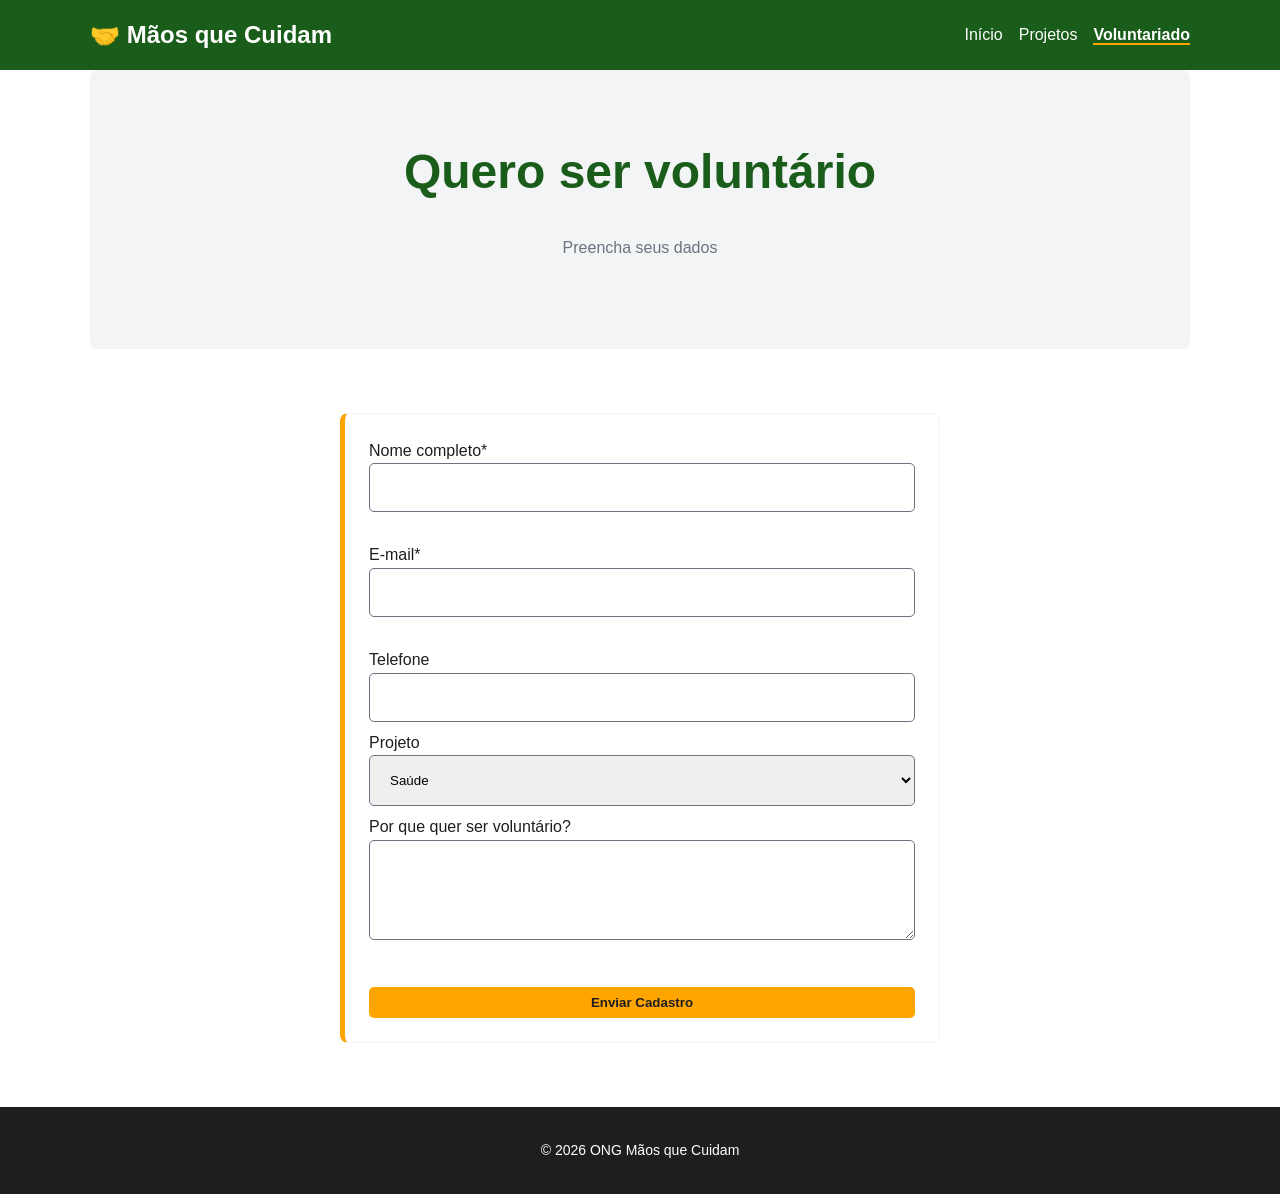
==== cadastro.html @ 30ed5990 "primeiro commit projeto ONG" ====
﻿<!DOCTYPE html>
<html lang="pt-BR">
<head><meta charset="UTF-8"><meta name="viewport" content="width=device-width, initial-scale=1.0"><title>Voluntariado</title><link rel="stylesheet" href="style.css"></head>
<body>
<header><div class="container"><h1>🤝 Mãos que Cuidam</h1><button class="menu-hamburguer" id="btn-menu"><span></span><span></span><span></span></button><nav id="menu-nav"><ul><li><a href="index.html">Início</a></li><li><a href="projetos.html">Projetos</a></li><li><a href="cadastro.html" class="ativo">Voluntariado</a></li></ul></nav></div></header>
<main class="container">
<section class="hero"><h2>Quero ser voluntário</h2><p>Preencha seus dados</p></section>
<section><div class="card" style="max-width:600px;margin:0 auto;">
<form id="formVoluntario" novalidate>
<label>Nome completo*</label><input type="text" id="nome" required><span id="erro-nome" class="mensagem-erro"></span>
<label>E-mail*</label><input type="email" id="email" required><span id="erro-email" class="mensagem-erro"></span>
<label>Telefone</label><input type="tel" id="telefone">
<label>Projeto</label><select id="projeto"><option>Saúde</option><option>Educação</option><option>Acolhimento</option></select>
<label>Por que quer ser voluntário?</label><textarea id="motivo" style="height:100px;"></textarea>
<div id="feedback-form" style="margin-top:1rem;"></div>
<button type="submit" class="botao" style="width:100%;margin-top:1rem;">Enviar Cadastro</button>
</form>
</div></section>
</main>
<footer><p>© 2026 ONG Mãos que Cuidam</p></footer>
<div class="toast" id="toast"></div>
<script src="js/bundle.js"></script>
</body>
</html>
---- style.css ----
﻿/* 1. CORES E FONTES - NOSSO DESIGN SYSTEM */
:root {
  --cor-primaria: #1A5D1A;
  --cor-primaria-clara: #2E8B57;
  --cor-secundaria: #FFA500;
  --cor-secundaria-clara: #FFD27F;
  --cor-neutra-escura: #1E1E1E;
  --cor-neutra-media: #6B7280;
  --cor-neutra-clara: #F3F4F6;
  --cor-fundo: #FFFFFF;
  --fonte-principal: 'Inter', sans-serif;
  --texto-h1: 3rem;
  --texto-h2: 2rem;
  --texto-h3: 1.5rem;
  --texto-corpo: 1rem;
  --texto-pequeno: 0.875rem;
  --espaco-1: 0.5rem;
  --espaco-2: 1rem;
  --espaco-3: 1.5rem;
  --espaco-4: 2rem;
  --espaco-5: 4rem;
}
* { margin: 0; padding: 0; box-sizing: border-box; }
body { font-family: var(--fonte-principal); background-color: var(--cor-fundo); color: var(--cor-neutra-escura); font-size: var(--texto-corpo); line-height: 1.6; }
.container { max-width: 1100px; margin: 0 auto; width: 90%; }

/* 3. CABEÇALHO */
header { background-color: var(--cor-primaria); color: var(--cor-fundo); padding: var(--espaco-2) 0; position: relative; }
header .container { display: flex; justify-content: space-between; align-items: center; }
header h1 { font-size: var(--texto-h3); }
nav ul { list-style: none; display: flex; gap: var(--espaco-2); align-items: center; }
nav li { position: relative; }
nav a { color: var(--cor-fundo); text-decoration: none; }
nav a.ativo { font-weight: bold; border-bottom: 2px solid var(--cor-secundaria); }

/* MENU HAMBURGUER */
.menu-hamburguer { display: none; flex-direction: column; gap: 5px; background: none; border: none; cursor: pointer; }
.menu-hamburguer span { display: block; width: 25px; height: 3px; background-color: var(--cor-fundo); transition: 0.3s; }

/* 4. SEÇÕES */
.hero { text-align: center; padding: var(--espaco-5) 0; background-color: var(--cor-neutra-clara); border-radius: 8px; margin-bottom: var(--espaco-5); }
.hero h2 { font-size: var(--texto-h1); }
.hero p { color: var(--cor-neutra-media); margin: var(--espaco-2) 0 var(--espaco-3) 0; }
section { margin-bottom: var(--espaco-5); }
h2 { font-size: var(--texto-h2); color: var(--cor-primaria); margin-bottom: var(--espaco-3); }

/* 5. CARDS */
.cards { display: grid; grid-template-columns: repeat(12, 1fr); gap: var(--espaco-3); }
.card { grid-column: span 12; background-color: var(--cor-fundo); padding: var(--espaco-3); border-radius: 8px; border: 1px solid var(--cor-neutra-clara); border-left: 5px solid var(--cor-secundaria); transition: 0.3s; }
.card:hover { transform: translateY(-5px); box-shadow: 0 4px 10px rgba(0,0,0,0.2); }

/* 6. BOTÃO */
.botao { display: inline-block; background-color: var(--cor-secundaria); color: var(--cor-neutra-escura); text-decoration: none; padding: var(--espaco-1) var(--espaco-3); border-radius: 5px; font-weight: bold; transition: 0.3s; border: none; cursor: pointer; width: 100%; }
.botao:hover { background-color: var(--cor-secundaria-clara); }

/* FORMULÁRIO - VALIDAÇÃO SÓ VIA JS */
input, textarea, select { border: 1px solid var(--cor-neutra-media); padding: var(--espaco-2); border-radius: 5px; transition: 0.3s; width: 100%; margin-bottom: var(--espaco-1); }
input:focus, textarea:focus, select:focus { border-color: var(--cor-primaria); box-shadow: 0 0 0 2px var(--cor-secundaria-clara); outline: none; }

.campo-erro { border: 2px solid #dc2626 !important; background: #fef2f2; }
.campo-sucesso { border: 2px solid #16a34a !important; background: #f0fdf4; }
.mensagem-erro { color: #dc2626; font-size: 0.85rem; display: block; margin-top: 4px; min-height: 18px; }

.alerta { padding: 12px; border-radius: 6px; margin: 10px 0; }
.alerta-erro { background: #fef2f2; color: #dc2626; border: 1px solid #fecaca; }
.alerta-sucesso { background: #f0fdf4; color: #16a34a; border: 1px solid #bbf7d0; }
.toast { position: fixed; bottom: 20px; right: 20px; background: #333; color: #fff; padding: 14px 20px; border-radius: 8px; opacity: 0; transform: translateY(100px); transition: all 0.3s; z-index: 9999; }
.toast.ativo { opacity: 1; transform: translateY(0); }

/* RODAPÉ */
footer { background-color: var(--cor-neutra-escura); color: var(--cor-fundo); text-align: center; padding: var(--espaco-4); font-size: var(--texto-pequeno); margin-top: var(--espaco-5); }

/* RESPONSIVO */
@media (max-width: 768px) {
  .menu-hamburguer { display: flex; }
  nav { display: none; position: absolute; top: 60px; left: 0; width: 100%; background-color: var(--cor-primaria); padding: var(--espaco-2); }
  nav.ativo { display: flex; }
  nav ul { flex-direction: column; align-items: flex-start; width: 100%; }
}
@media (min-width: 768px) { .card { grid-column: span 6; } }
@media (min-width: 1024px) { .card { grid-column: span 4; } }
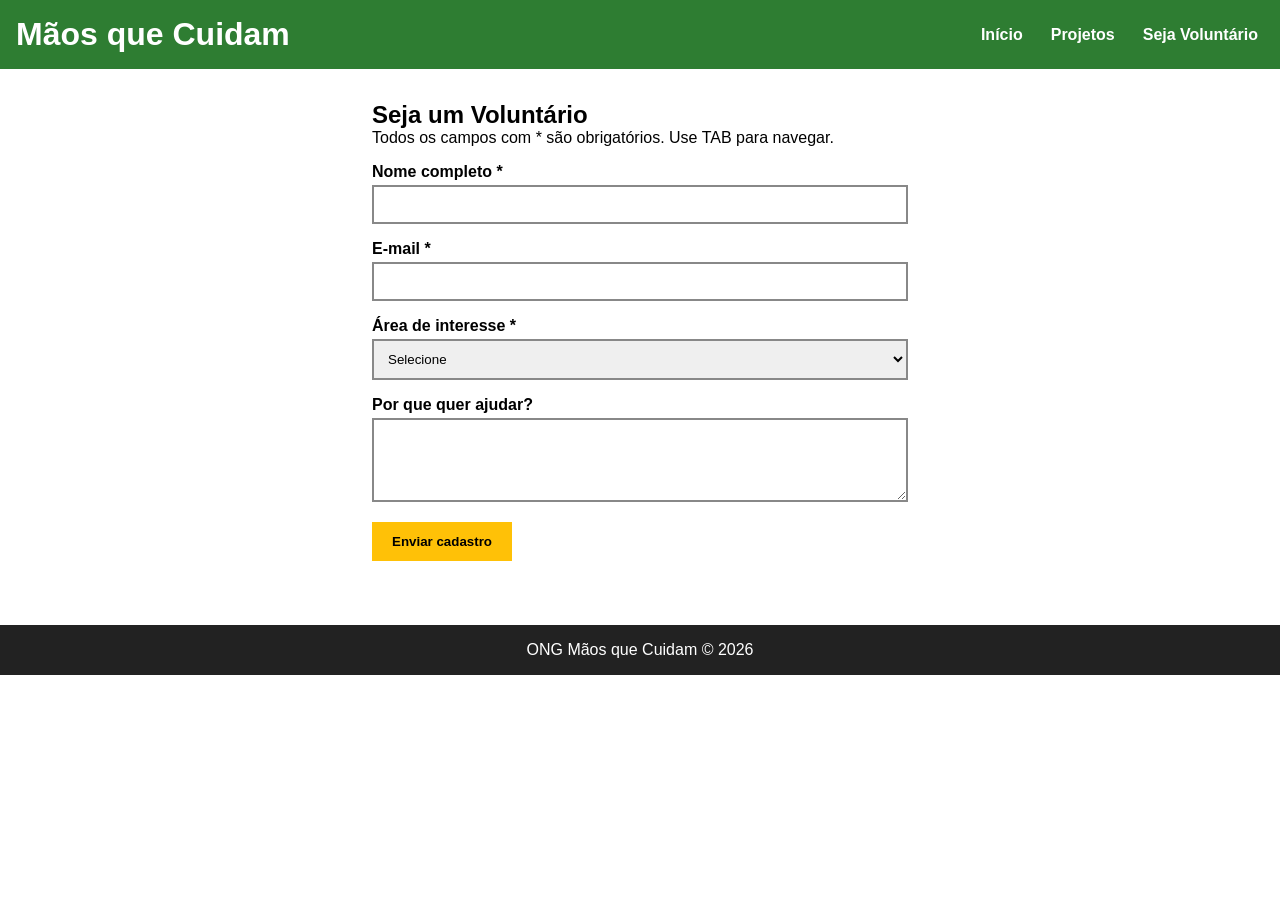
==== commit c130dd19: "versao final ong-final com pastas atualizadas" ====
--- a/cadastro.html
+++ b/cadastro.html
@@ -1,24 +1,44 @@
-﻿<!DOCTYPE html>
+<!DOCTYPE html>
 <html lang="pt-BR">
-<head><meta charset="UTF-8"><meta name="viewport" content="width=device-width, initial-scale=1.0"><title>Voluntariado</title><link rel="stylesheet" href="style.css"></head>
+<head>
+<meta charset="UTF-8"><meta name="viewport" content="width=device-width, initial-scale=1.0">
+<title>Voluntário - Mãos que Cuidam</title>
+<style>
+:root{--verde:#2E7D32;--amarelo:#FFC107;--foco:#005FCC}*{box-sizing:border-box;font-family:Arial;margin:0;padding:0}
+.skip-link{position:absolute;left:-9999px}.skip-link:focus{left:10px;top:10px;background:var(--verde);color:#fff;padding:8px;z-index:9999}
+:focus-visible{outline:3px solid var(--foco);outline-offset:3px}
+header{background:var(--verde);color:#fff;padding:1rem;display:flex;justify-content:space-between;align-items:center}
+nav ul{list-style:none;display:flex;gap:1rem} nav a{color:#fff;text-decoration:none;font-weight:bold;padding:6px}
+main{padding:2rem;max-width:600px;margin:auto} label{display:block;margin-top:1rem;font-weight:bold} input,select,textarea{width:100%;padding:10px;margin-top:4px;border:2px solid #888}.erro{color:#b00020;font-size:.9rem}.toast{position:fixed;top:20px;right:20px;background:var(--verde);color:#fff;padding:1rem;display:none}
+footer{background:#222;color:#fff;text-align:center;padding:1rem;margin-top:2rem}
+</style>
+</head>
 <body>
-<header><div class="container"><h1>🤝 Mãos que Cuidam</h1><button class="menu-hamburguer" id="btn-menu"><span></span><span></span><span></span></button><nav id="menu-nav"><ul><li><a href="index.html">Início</a></li><li><a href="projetos.html">Projetos</a></li><li><a href="cadastro.html" class="ativo">Voluntariado</a></li></ul></nav></div></header>
-<main class="container">
-<section class="hero"><h2>Quero ser voluntário</h2><p>Preencha seus dados</p></section>
-<section><div class="card" style="max-width:600px;margin:0 auto;">
-<form id="formVoluntario" novalidate>
-<label>Nome completo*</label><input type="text" id="nome" required><span id="erro-nome" class="mensagem-erro"></span>
-<label>E-mail*</label><input type="email" id="email" required><span id="erro-email" class="mensagem-erro"></span>
-<label>Telefone</label><input type="tel" id="telefone">
-<label>Projeto</label><select id="projeto"><option>Saúde</option><option>Educação</option><option>Acolhimento</option></select>
-<label>Por que quer ser voluntário?</label><textarea id="motivo" style="height:100px;"></textarea>
-<div id="feedback-form" style="margin-top:1rem;"></div>
-<button type="submit" class="botao" style="width:100%;margin-top:1rem;">Enviar Cadastro</button>
+<a class="skip-link" href="#conteudo">Pular para o conteúdo</a>
+<header><h1>Mãos que Cuidam</h1><nav aria-label="Principal"><ul><li><a href="index.html">Início</a></li><li><a href="projetos.html">Projetos</a></li><li><a href="cadastro.html" aria-current="page">Seja Voluntário</a></li></ul></nav></header>
+<main id="conteudo" tabindex="-1">
+<h2>Seja um Voluntário</h2>
+<form id="formVol" novalidate aria-describedby="instrucoes">
+<p id="instrucoes">Todos os campos com * são obrigatórios. Use TAB para navegar.</p>
+
+<label for="nome">Nome completo *</label><input id="nome" name="nome" required aria-required="true" aria-describedby="erro-nome"><span id="erro-nome" class="erro" aria-live="polite"></span>
+
+<label for="email">E-mail *</label><input id="email" type="email" required aria-required="true" aria-describedby="erro-email"><span id="erro-email" class="erro" aria-live="polite"></span>
+
+<label for="area">Área de interesse *</label><select id="area" required aria-required="true" aria-describedby="erro-area"><option value="">Selecione</option><option>Educação</option><option>Saúde</option><option>Eventos</option></select><span id="erro-area" class="erro" aria-live="polite"></span>
+
+<label for="msg">Por que quer ajudar?</label><textarea id="msg" rows="4"></textarea>
+
+<button type="submit" style="margin-top:1rem;background:var(--amarelo);padding:12px 20px;font-weight:bold;border:0;cursor:pointer">Enviar cadastro</button>
 </form>
-</div></section>
+<div id="toast" class="toast" role="status" aria-live="assertive" aria-atomic="true"></div>
 </main>
-<footer><p>© 2026 ONG Mãos que Cuidam</p></footer>
-<div class="toast" id="toast"></div>
-<script src="js/bundle.js"></script>
+<footer>ONG Mãos que Cuidam © 2026</footer>
+<script>
+const form=document.getElementById('formVol');const toast=document.getElementById('toast');
+form.addEventListener('submit',e=>{e.preventDefault();let ok=true;
+document.querySelectorAll('[required]').forEach(c=>{const err=document.getElementById('erro-'+c.id);if(!c.value.trim()){err.textContent='Campo obrigatório.';c.setAttribute('aria-invalid','true');if(ok){c.focus();ok=false}}else{err.textContent='';c.removeAttribute('aria-invalid')}});
+if(ok){toast.textContent='Cadastro enviado com sucesso! Obrigado por se voluntariar.';toast.style.display='block';setTimeout(()=>toast.style.display='none',4000);form.reset()}});
+</script>
 </body>
 </html>
